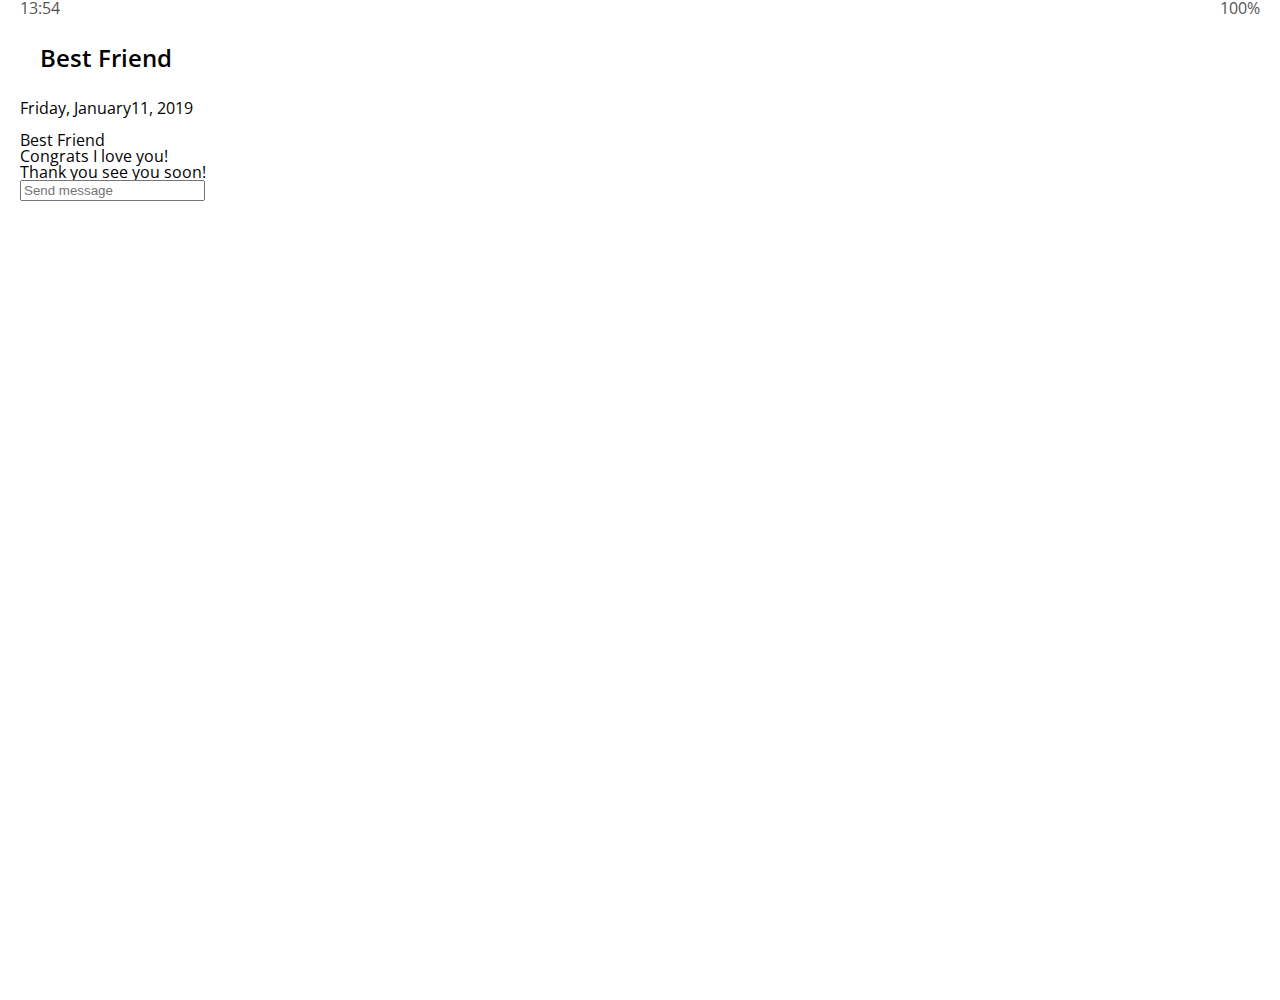
==== test_html/chat.html @ f56fb7c5 "fnvl05" ====
<!DOCTYPE html>
    <html lang="en">
    <head>
        <meta charset="UTF-8">
        <meta name="viewport" content="width=device-width, initial-scale=1.0">
        <script src="https://kit.fontawesome.com/9bf4255677.js" crossorigin="anonymous"></script>
        <link rel="stylesheet" href="../test_html/css/styles.css"/>
        <title>Test | Kakao Chat</title>
    </head>
    <body>
        <div class="status-bar">
            <div class="status-bar__colum">
                <span class="status-bar__clock">13:54</span>
            </div>
            <div class="status-bar__colum">
                <i class="fas fa-clock"></i>
                <i class="fas fa-volume-mute"></i>
                <i class="fas fa-wifi"></i>
                <span class="status-bar__battery-level">100%</span>
                <i class="fas fa-battery-full"></i>
            </div>
        </div>
        <header class="header">
            <div class="header__header-cloumn">
                <a href="../test_html/index.html" class="header__back-btn">
                    <i class="fas fa-arrow-left"></i>
                </a>
                <h1 class="header__title">Best Friend</h1>
            </div>
            <div class="header__header-cloumn"></div>
                <span class="header__icon">
                    <i class="fas fa-bars"></i>
                </span>
            </div>
        </header>
        <main class="chat">
            <ul class="chat_messages">
                <span class="caht__timestamp">
                    Friday, January11, 2019
                </span>
                <li class="incoming-message message">
                    <img src="../test_html/resource/image/basic_unnamed.jpg" class="g-avatar message__avatar" alt="">
                    <div class="message__content">
                        <span class="message__author">Best Friend</span>
                        <div class="message__bubble">
                            Congrats I love you!
                        </div>
                    </div>
                    <span class="message__timestamp"></span>
                </li>
                <li class="incoming-message message">
                    <div class="message__content">
                        <div class="message__bubble">
                            Thank you see you soon!
                        </div>
                    </div>
                </li>
            </ul>
        </main>
        <div class="chat__write">
            <div class="chat__writ-column">
                <i class="far fa-plus-square"></i>
            </div>
            <div class="chat__writ-column">
                <input type="text" class="chat__write-input" placeholder="Send message"/>
            </div>
            <div class="chat__writ-column">
                <span class="chat__write-icon">
                    <i class="far fa-smile-wink"></i>
                </span>
                <span class="chat__write-icon">
                    <i class="fas fa-microphone"></i>
                </span>
            </div>
        </div>
    </body>
</html>
---- test_html/css/styles.css ----
@import "../css/reset.css";
@import "../css/stantus-bar.css";
@import url('https://fonts.googleapis.com/css2?family=Open+Sans:wght@400;700&display=swap');
@import "../css/header.css";
@import "../css/nav-bar.css";
@import "../css/friend.css";

*{
    box-sizing: border-box;
}

body{
    background-color: white;
    padding: 0px 20px 0px 20px;
    color: #020202;
    font-family: 'Open Sans', -apple-system, BlinkMacSystemFont, 'Segoe UI', Roboto, Oxygen, Ubuntu, Cantarell, 'Open Sans', 'Helvetica Neue', sans-serif;
    height: 1000px;
}

a{
    color:inherit;
}
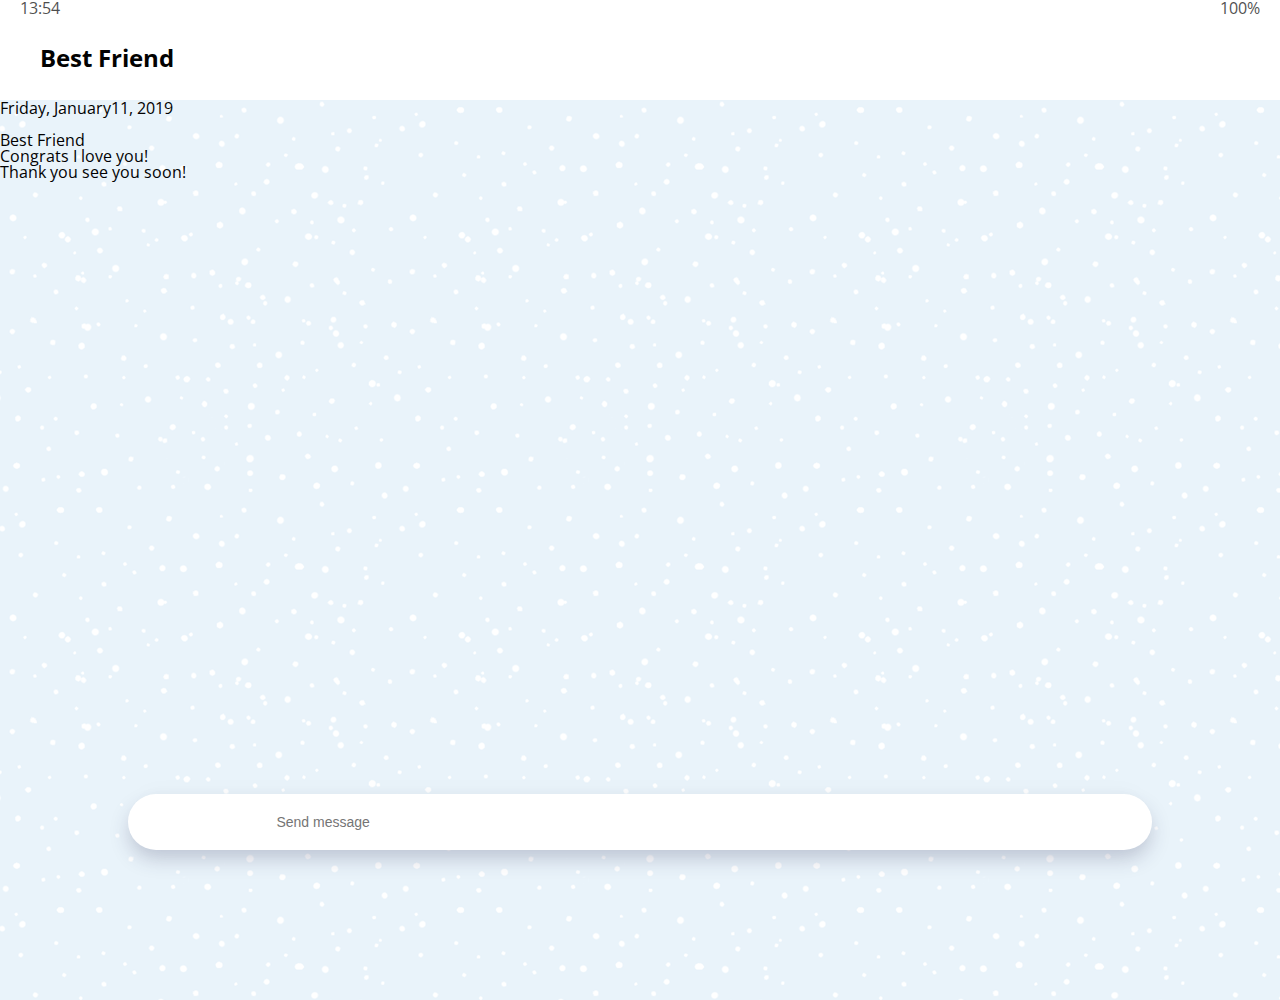
==== commit ae00222c: "fnvl05" ====
--- a/test_html/chat.html
+++ b/test_html/chat.html
@@ -7,7 +7,7 @@
         <link rel="stylesheet" href="../test_html/css/styles.css"/>
         <title>Test | Kakao Chat</title>
     </head>
-    <body>
+    <body class="chat__body">
         <div class="status-bar">
             <div class="status-bar__colum">
                 <span class="status-bar__clock">13:54</span>
@@ -39,7 +39,7 @@
                     Friday, January11, 2019
                 </span>
                 <li class="incoming-message message">
-                    <img src="../test_html/resource/image/basic_unnamed.jpg" class="g-avatar message__avatar" alt="">
+                    <img src="../test_html/resource/image/basic_unnamed.jpg" class="m-avatar message__avatar" alt="">
                     <div class="message__content">
                         <span class="message__author">Best Friend</span>
                         <div class="message__bubble">
@@ -58,13 +58,13 @@
             </ul>
         </main>
         <div class="chat__write">
-            <div class="chat__writ-column">
+            <div class="chat__write-column">
                 <i class="far fa-plus-square"></i>
             </div>
-            <div class="chat__writ-column">
+            <div class="chat__write-column">
                 <input type="text" class="chat__write-input" placeholder="Send message"/>
             </div>
-            <div class="chat__writ-column">
+            <div class="chat__write-column">
                 <span class="chat__write-icon">
                     <i class="far fa-smile-wink"></i>
                 </span>
--- a/test_html/css/styles.css
+++ b/test_html/css/styles.css
@@ -1,9 +1,14 @@
 @import "../css/reset.css";
 @import "../css/stantus-bar.css";
-@import url('https://fonts.googleapis.com/css2?family=Open+Sans:wght@400;700&display=swap');
+@import url('https://fonts.googleapis.com/css2?family=Open+Sans:wght@300;400;600;700&display=swap');
 @import "../css/header.css";
 @import "../css/nav-bar.css";
 @import "../css/friend.css";
+@import "../css/friends.css";
+@import "../css/find.css";
+@import "../css/more.css";
+@import "../css/setting.css";
+@import "../css/chat.css";
 
 *{
     box-sizing: border-box;
@@ -14,9 +19,10 @@
     padding: 0px 20px 0px 20px;
     color: #020202;
     font-family: 'Open Sans', -apple-system, BlinkMacSystemFont, 'Segoe UI', Roboto, Oxygen, Ubuntu, Cantarell, 'Open Sans', 'Helvetica Neue', sans-serif;
-    height: 1000px;
+    height: 100%;
 }
 
 a{
     color:inherit;
+    text-decoration: none;
 }